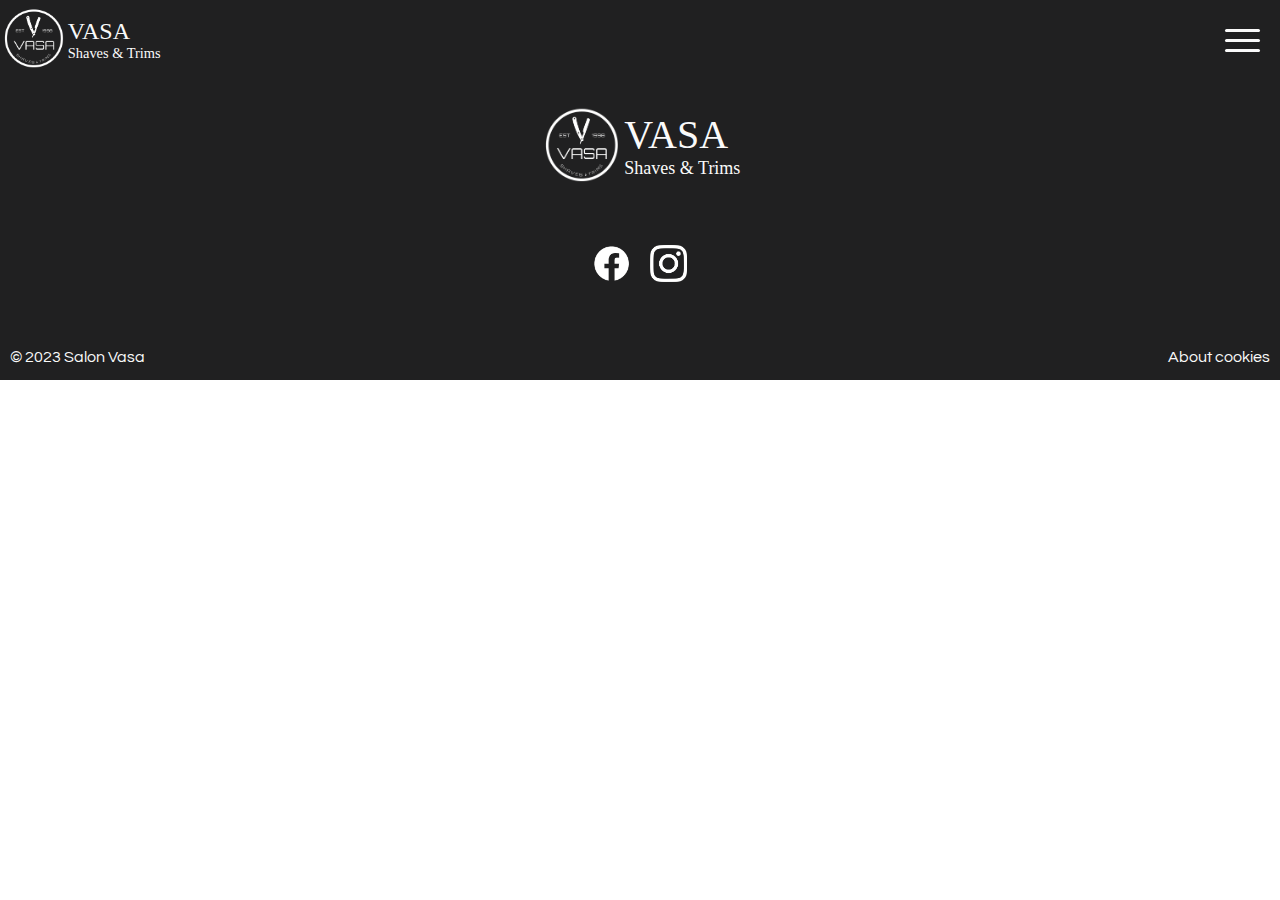
==== about_us.html @ d43fcfc9 "04/01" ====
<!DOCTYPE html>
<html lang="en">
<head>
    <meta charset="UTF-8">
    <meta http-equiv="X-UA-Compatible" content="IE=edge">
    <meta name="viewport" content="width=, initial-scale=1.0">
    <link rel="stylesheet" href="/css/style.css">
    <link rel="preconnect" href="https://fonts.googleapis.com">
    <link rel="preconnect" href="https://fonts.gstatic.com" crossorigin>
    <link href="https://fonts.googleapis.com/css2?family=Questrial&display=swap" rel="stylesheet">
    <title>Vasa</title>
</head>
<body>
    
    <div id="gridwrapper_aboutus">

        <header>
            <div id="logo_and_name">
                <a href="index.html"><img id="logo" src="/img/barberlogo2.png" alt="logo"></a>

                <div>
                    <p id="name">VASA</p>
                    <p id="name2">Shaves & Trims</p>
                </div>
            </div>

            <ul id="nav_links">
                <li><a href="index.html"><p>Home</p></a></li>
                <li><a href="products.html"><p>Products</p></a></li>
                <li><a href="open_hours.html"><p>Open Hours</p></a></li>
                <li><a href="#"><p>Book</p></a></li>
                <li><a href="about_us.html"><p>About Us</p></a></li>
            </ul>

            <div id="burger">
                <div id="line1"></div>
                <div id="line2"></div>
                <div id="line3"></div>
            </div>
        </header>


        <footer>
            <div class="footer_logo_name">
                <img id="footer_logo" src="/img/barberlogo2.png" alt="logo">

                <div>
                    <p id="name_footer">VASA</p>
                    <p id="name_footer2">Shaves & Trims</p>
                </div>
            </div>

            <div class="insta_fb">
                <img id="facebook" src="/img/f_logo_RGB-White_58.png" alt="facebook">
                <img id="insta" src="/img/Instagram_Glyph_White.png" alt="insta">
            </div>

            <div class="footer_text">
                <p>&copy; 2023 Salon Vasa</p>
                <p id="about_us_footer">About cookies</p>
            </div>
        </footer>

    </div>

    <script src="js/js.js"></script>
</body>
</html>
---- css/style.css ----
* {
 margin: 0;
 padding: 0;
}

body {
    background-color: rgb;
}

#gridwrapper_home {
    display: grid;
    grid-template-columns: 100%;
    grid-template-rows: 80px 500px 880px 500px 300px;
    grid-template-areas:
    "he"
    "we"
    "se"
    "ot"
    "fo";
}

header {
    grid-area: he;
    background-color: rgb(32, 32, 33);
    position: sticky;
    top: 0;
    display: flex;
    justify-content: space-between;
    align-items: center;
    z-index: 2;
}

#logo_and_name {
    display: flex;
    align-items: center; 
}   

#logo {
    height: 60px;
    width: auto;
}

#name {
    color: rgb(250, 250, 250);
    font-size: 1.5rem;
}

#name2 {
    color: rgb(250, 250, 250);
    text-align: center;
    font-size: 0.9rem;
}

#burger div {
    width: 35px;
    height: 3px;
    background-color:rgb(250, 250, 250);
    margin: 7px;
    border-radius: 5px;
    transition: all 0.3s;
    margin-right: 20px;
}

#nav_links {
    display: flex;
    flex-direction: column;
    height: 400px;
    width: 100%;
    background-color: rgb(32, 32, 33);
    justify-content: space-around;
    position: absolute;
    top: -400px;
    right: 0px;
    transition: all 0.4s;
    z-index: -1;
}

#nav_links li {
    list-style: none;
    border-top: solid rgb(27, 27, 28) 2px;
    height: 100%;
    display: flex;
    align-items: center;
}

#nav_links a {
    width: 100%;
    height: 100%;
    display: flex;
    align-items: center;
    text-decoration: none;
}

#nav_links p {
    margin-left: 15px;
    color: rgb(250, 250, 250);
    font-size: 1.3rem;
}

#nav_links a:hover {
    cursor: pointer;
    transition: 0.2s;
    background-color: rgb(103, 103, 103);
}

#burger {
    cursor: pointer;
}

.burger_toggle #line2 {
    opacity: 0;
}

.burger_toggle #line1 {
    transform: rotate(-45deg) translate( -4.5px, 10px);
}

.burger_toggle #line3 {
    transform: rotate(45deg) translate( -4.5px, -10px);
}

.nav_active {
    transform: translateY(480px);
}

#welcome {
    grid-area: we;
    background-image: url(/img/jj-shev-VrxWLZnCcBA-unsplash.jpg);
    background-size: 100% auto;
    background-position: center;
    display: flex;
    flex-direction: column;
    justify-content: center;
}

h1 {
    color: rgb(250, 250, 250);
    font-family: 'Questrial', sans-serif;
    font-size: 3rem;
    text-align: center;
}

.slogan {
    color: rgb(250, 250, 250);
    font-size: 1.5rem;
    text-align: center;
    font-family: 'Questrial', sans-serif;
}

#services {
    background-color: rgb(233, 233, 233);
    display: grid;
    grid-template-rows: 100px 320px 320px;
    grid-template-columns: 92vw;
    grid-gap: 30px;
    padding-top: 40px;
    justify-content: center;
    grid-template-areas: 
    "s1"
    "s2"
    "s3"
    ;
}

#service1 {
    grid-area: s1;
    text-align: center;
    font-family: 'Questrial', sans-serif;
}

#service1 h2{
    font-size: 2.1rem;
}

#service1 p{
    margin-top: 15px;
    font-size: 1.4rem;
    overflow: hidden;
}

#service2 {
    grid-area: s2;
    background-color: rgb(250, 250, 250);
    border-radius: 5px;
    box-shadow: rgba(0, 0, 0, 0.16) 0px 1px 4px;
    overflow: hidden;
    text-decoration: none;
    transition: 0.3s;
}

#service3 {
    grid-area: s3;
    background-color: rgb(250, 250, 250);
    border-radius: 5px;
    box-shadow: rgba(0, 0, 0, 0.16) 0px 1px 4px;
    overflow: hidden;
    text-decoration: none;
    transition: 0.3s;
}

#service2:hover {
    transform:translate(0vh, -0.35vh);
    z-index: 1;
}

#service3:hover {
    transform:translate(0vh, -0.35vh);
    z-index: 1;
}

.gridwrapper_mini {
    display: grid;
    grid-template-columns: 100%;
    grid-template-rows: 70% 17.5% 17.5%;
    grid-template-areas:
    "si"
    "sn"
    "bb"
    ;
}

.service_img {
    grid-area: si;
}

#service_img1 {
    background-image: url(/img/allef-vinicius-IvQeAVeJULw-unsplash.jpg);
    background-position: center;
    background-size: 100% auto;
    border-top-left-radius: 5px;
    border-top-right-radius: 5px;
}

#service_img2 {
    background-image: url(/img/the-nix-company-tR-fqLlBg5c-unsplash.jpg);
    background-position: center;
    background-size: 100% auto;
    border-top-left-radius: 5px;
    border-top-right-radius: 5px;
}

.service_name {
    grid-area: sn;
    display: flex;
    align-items: center;
    padding-left: 10px;
    color: rgb(32, 32, 33);
    font-family: 'Questrial', sans-serif;
    font-size: 1.4rem;
    font-weight: bolder;
}

.book_button {
    grid-area: bb;
    text-align: center;
    border-top: solid 1px rgb(227, 227, 227);
    padding-top: 13px;
    text-decoration: none;
    color: rgb(103, 103, 103);
    transition: 0.3s;
    font-family: 'Questrial', sans-serif;
}

.book_button:hover {
    background-color: rgb(225, 225, 225);
    color: rgb(92, 92, 92);
}


#other_services {
    grid-area: ot;
    background-color: rgb(250, 250, 250);
    margin: 25px 0 0 20px;
}

#other_services h2 {
    font-family: 'Questrial', sans-serif;
    margin-bottom: 25px;
    font-size: 2.1rem;
}

#other_services p{
    font-family: 'Questrial', sans-serif;
    font-size: 1.5rem;
}

.service_list {
    margin-bottom: 50px;
}


.service_list li{
    font-family: 'Questrial', sans-serif;
    margin-bottom: 7px;
    font-size: 1.5rem;
}

footer {
    grid-area: fo;
    background-color: rgb(32, 32, 33);
    position: relative;
}

.footer_logo_name {
    display: flex;
    align-items: center;
    justify-content: center;
    margin-top: 3vh;
}

#name_footer {
    font-size: 40px;
    color: rgb(250, 250, 250);
}

#name_footer2{
    font-size: 18px;
    color: rgb(250, 250, 250);
}

#footer_logo {
    height: 75px;
    width: auto;
}

.insta_fb {
    display: flex;
    justify-content: center;
    align-items: center;
    gap: 20px;
    margin-top: 7vh;
}

#facebook {
    height: 37px;
    width: auto;
}

#insta {
    height: 37px;
    width: auto;
}

.footer_text {
    position: absolute;
    display: flex;
    justify-content: space-between;
    bottom: 0;
    left: 0;
    right: 0;
    margin: 0 10px 15px 10px;
}

.footer_text p {
    color: rgb(250, 250, 250);
    font-family: 'Questrial', sans-serif;
}

#gridwrapper_open_hours{
    display: grid;
    grid-template-columns: 100%;
    grid-template-rows: 80px minmax(calc(100vh - (80px + 300px)), 420px) 300px;
    grid-template-areas:
    "he"
    "oh"
    "fo";
}

#open_hours {
    grid-area: oh;
}

#opening_hours h2 {
    text-align: center;
    font-family: 'Questrial', sans-serif;
    font-size: 2.2rem;
    margin: 20px 0 40px 0;
}

.schedule {
    display: flex;
    flex-direction: column;
    gap: 2rem;
    align-content: center;
    margin: 0 20px 0 20px;
}

.day_time {
    display: flex;
    justify-content: space-between;
    font-size: 1.3rem;
}

.day_time p {
    font-family: 'Questrial', sans-serif;
}

.day {
    font-weight: bolder;
}

#gridwrapper_aboutus{
    display: grid;
    grid-template-columns: 100%;
    grid-template-rows: 80px 300px;
    grid-template-areas:
    "he"
    "fo";
}


#gridwrapper_products{
    display: grid;
    grid-template-columns: 100%;
    grid-template-rows: 80px 1000px 300px;
    grid-template-areas:
    "he"
    "pr"
    "fo";
}

.gridwrapper_mini_products {
    display: grid;
    grid-template-columns: 90vw;
    grid-template-rows: 50px 250px 250px 250px 250px;
    grid-template-areas:
    "h2"
    "p1"
    "p2"
    "p3"
    "p4"
    ;
}

#products_title {
    grid-area: h2;
}

#product1 {
    grid-area: p1;
}

#product2{
    grid-area: p2;
}

#product3{
    grid-area: p3;
}

#product4{
    grid-area: p4;
}

.product img {
    height: 100px;
    width: auto;
}

.img_text {

}



@media screen and (min-width: 600px) {

}

@media screen and (min-width: 800px) {

}

@media screen and (min-width: 1700px) {

}
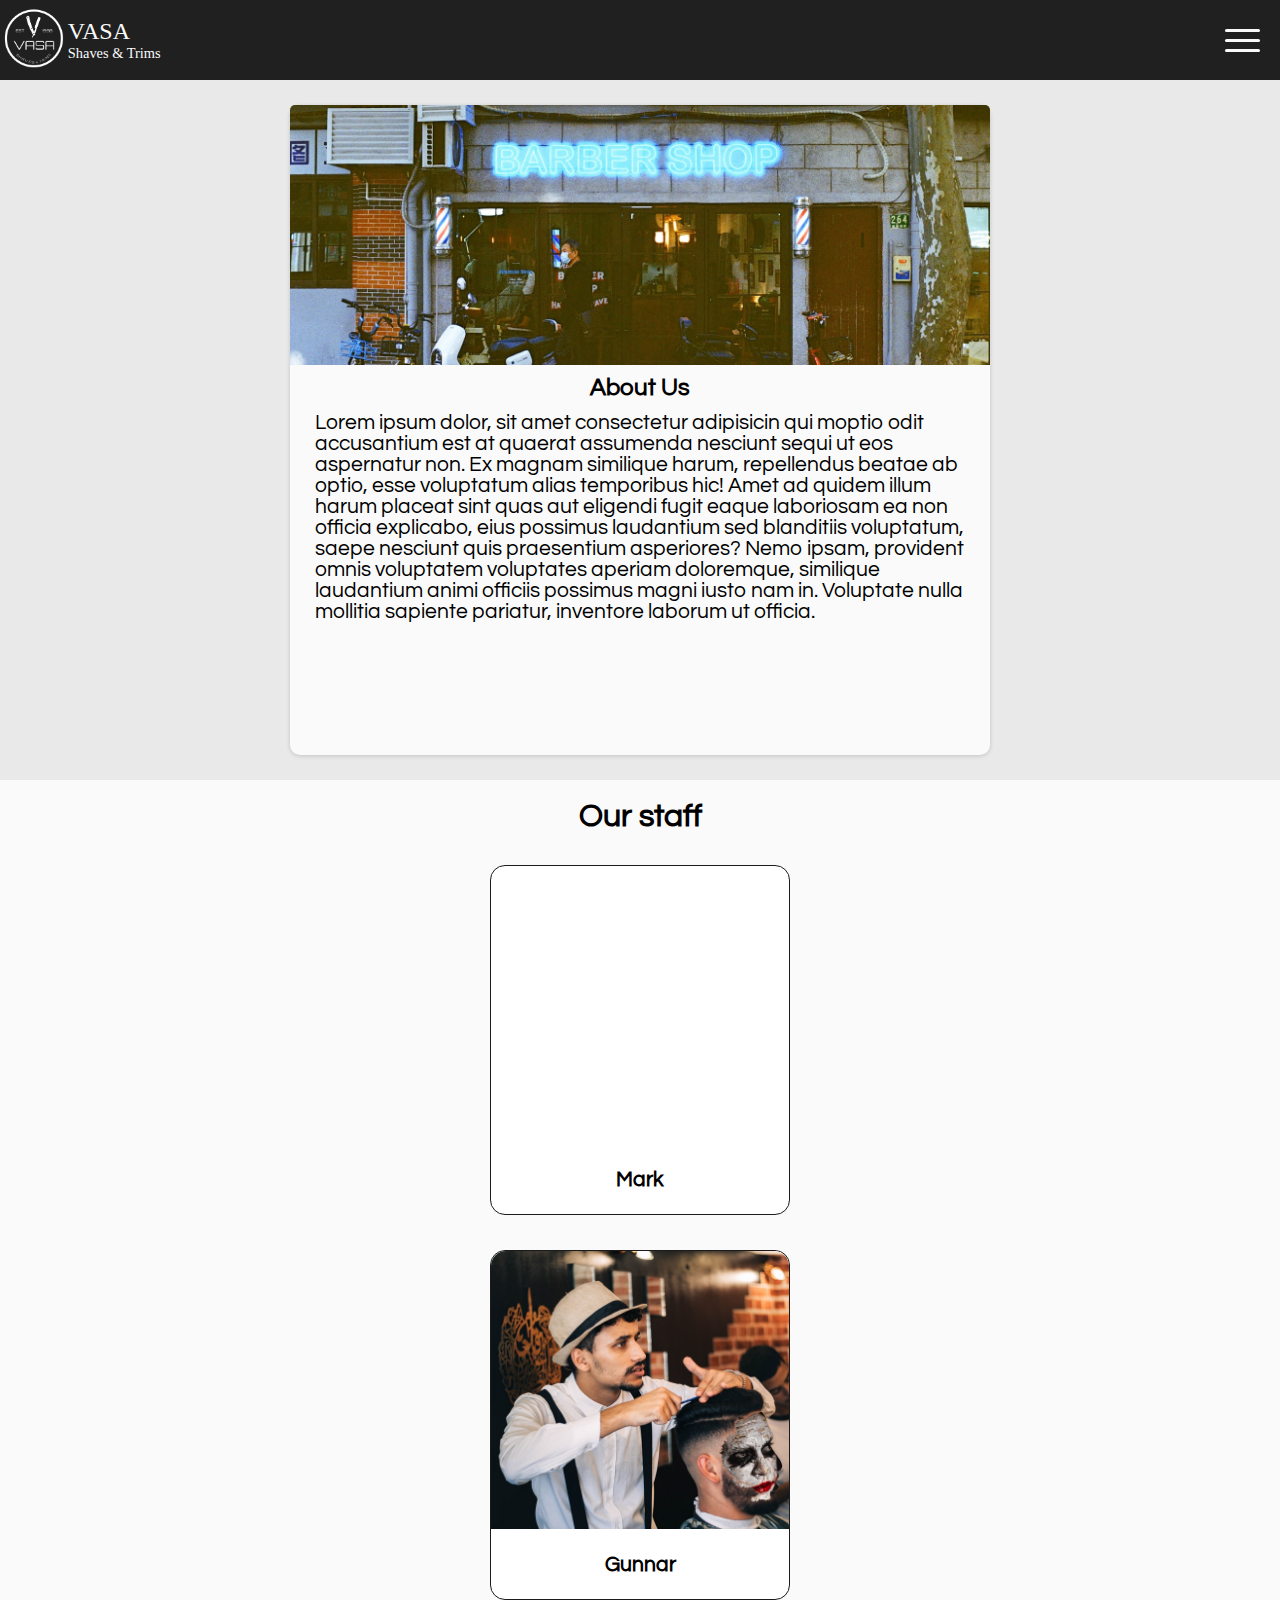
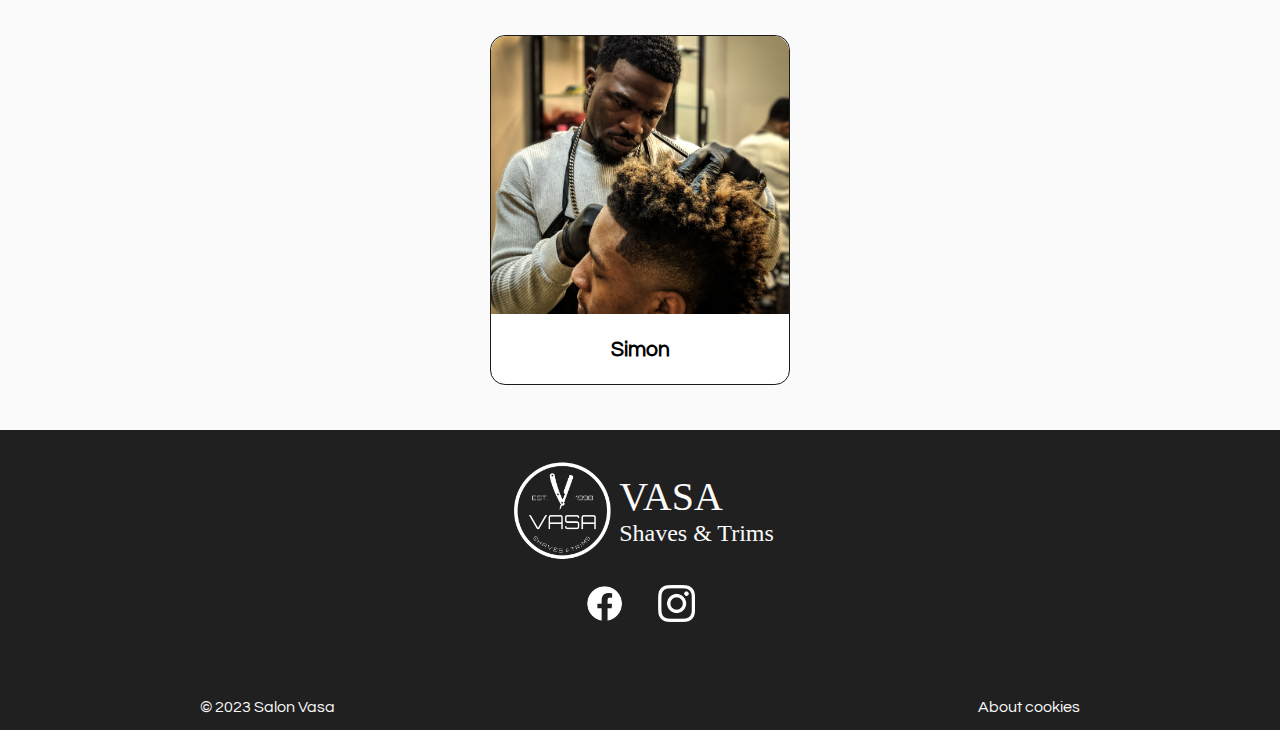
==== commit 61e47ce3: "Komplitering" ====
--- a/about_us.html
+++ b/about_us.html
@@ -4,7 +4,7 @@
     <meta charset="UTF-8">
     <meta http-equiv="X-UA-Compatible" content="IE=edge">
     <meta name="viewport" content="width=, initial-scale=1.0">
-    <link rel="stylesheet" href="/css/style.css">
+    <link rel="stylesheet" href="css/style.css">
     <link rel="preconnect" href="https://fonts.googleapis.com">
     <link rel="preconnect" href="https://fonts.gstatic.com" crossorigin>
     <link href="https://fonts.googleapis.com/css2?family=Questrial&display=swap" rel="stylesheet">
@@ -12,17 +12,17 @@
 </head>
 <body>
     
-    <div id="gridwrapper_aboutus">
+    <main id="gridwrapper_aboutus">
 
         <header>
-            <div id="logo_and_name">
-                <a href="index.html"><img id="logo" src="/img/barberlogo2.png" alt="logo"></a>
+            <figure id="logo_and_name">
+                <a href="index.html"><img id="logo" src="img/barberlogo2.png" alt="logo"></a> 
 
-                <div>
+                <article>
                     <p id="name">VASA</p>
                     <p id="name2">Shaves & Trims</p>
-                </div>
-            </div>
+                </article>
+            </figure>
 
             <ul id="nav_links">
                 <li><a href="index.html"><p>Home</p></a></li>
@@ -39,21 +39,49 @@
             </div>
         </header>
 
+        <section id="about_us">
+                <figure id="about_us_img"></figure>
+
+                <article id="about_us_text">
+                    <h2>About Us</h2>
+                    <p>Lorem ipsum dolor, sit amet consectetur adipisicin qui moptio odit accusantium est at quaerat assumenda nesciunt sequi ut eos aspernatur non. Ex magnam similique harum, repellendus beatae ab optio, esse voluptatum alias temporibus hic! Amet ad quidem illum harum placeat sint quas aut eligendi fugit eaque laboriosam ea non officia explicabo, eius possimus laudantium sed blanditiis voluptatum, saepe nesciunt quis praesentium asperiores? Nemo ipsam, provident omnis voluptatem voluptates aperiam doloremque, similique laudantium animi officiis possimus magni iusto nam in. Voluptate nulla mollitia sapiente pariatur, inventore laborum ut officia.</p>
+                </article>
+        </section>
+
+        <section id="workers">
+
+            <h2 id="our_staff">Our staff</h2>
+
+            <article class="worker" id="worker1">
+                <figure class="worker_img" id="worker_img1"></figure>
+                <h3 class="worker_name">Mark</h2>
+            </article>
+
+            <article class="worker" id="worker2">
+                <figure class="worker_img" id="worker_img2"></figure>
+                <h3 class="worker_name">Gunnar</h2>
+            </article>
+
+            <article class="worker" id="worker3">
+                <figure class="worker_img" id="worker_img3"></figure>
+                <h3 class="worker_name">Simon</h2>
+            </article>
+        </section>
 
         <footer>
-            <div class="footer_logo_name">
-                <img id="footer_logo" src="/img/barberlogo2.png" alt="logo">
+            <figure class="footer_logo_name">
+                <img id="footer_logo" src="img/barberlogo2.png" alt="logo">
 
-                <div>
+                <article>
                     <p id="name_footer">VASA</p>
                     <p id="name_footer2">Shaves & Trims</p>
-                </div>
-            </div>
+                </article>
+            </figure>
 
-            <div class="insta_fb">
-                <img id="facebook" src="/img/f_logo_RGB-White_58.png" alt="facebook">
-                <img id="insta" src="/img/Instagram_Glyph_White.png" alt="insta">
-            </div>
+            <figure class="insta_fb">
+                <img id="facebook" src="img/f_logo_RGB-White_58.png" alt="facebook">
+                <img id="insta" src="img/Instagram_Glyph_White.png" alt="insta">
+            </figure>
 
             <div class="footer_text">
                 <p>&copy; 2023 Salon Vasa</p>
@@ -61,7 +89,7 @@
             </div>
         </footer>
 
-    </div>
+    </main>
 
     <script src="js/js.js"></script>
 </body>
--- a/css/style.css
+++ b/css/style.css
@@ -4,7 +4,7 @@
 }
 
 body {
-    background-color: rgb;
+    background-color: rgb(250, 250, 250);    
 }
 
 #gridwrapper_home {
@@ -100,7 +100,11 @@
 #nav_links a:hover {
     cursor: pointer;
     transition: 0.2s;
-    background-color: rgb(103, 103, 103);
+    background-color: rgb(225, 225, 225);
+}
+
+#nav_links a:hover p {
+    color: rgb(27, 27, 28);
 }
 
 #burger {
@@ -125,7 +129,7 @@
 
 #welcome {
     grid-area: we;
-    background-image: url(/img/jj-shev-VrxWLZnCcBA-unsplash.jpg);
+    background-image: url(../img/jj-shev-VrxWLZnCcBA-unsplash.jpg);
     background-size: 100% auto;
     background-position: center;
     display: flex;
@@ -148,6 +152,7 @@
 }
 
 #services {
+    grid-area: se;
     background-color: rgb(233, 233, 233);
     display: grid;
     grid-template-rows: 100px 320px 320px;
@@ -224,7 +229,7 @@
 }
 
 #service_img1 {
-    background-image: url(/img/allef-vinicius-IvQeAVeJULw-unsplash.jpg);
+    background-image: url(../img/allef-vinicius-IvQeAVeJULw-unsplash.jpg);
     background-position: center;
     background-size: 100% auto;
     border-top-left-radius: 5px;
@@ -232,7 +237,7 @@
 }
 
 #service_img2 {
-    background-image: url(/img/the-nix-company-tR-fqLlBg5c-unsplash.jpg);
+    background-image: url(../img/the-nix-company-tR-fqLlBg5c-unsplash.jpg);
     background-position: center;
     background-size: 100% auto;
     border-top-left-radius: 5px;
@@ -254,8 +259,7 @@
     grid-area: bb;
     text-align: center;
     border-top: solid 1px rgb(227, 227, 227);
-    padding-top: 13px;
-    text-decoration: none;
+    padding-top: 3%;
     color: rgb(103, 103, 103);
     transition: 0.3s;
     font-family: 'Questrial', sans-serif;
@@ -271,6 +275,8 @@
     grid-area: ot;
     background-color: rgb(250, 250, 250);
     margin: 25px 0 0 20px;
+    display: flex;
+    justify-content: center;
 }
 
 #other_services h2 {
@@ -286,6 +292,7 @@
 
 .service_list {
     margin-bottom: 50px;
+    margin-left: 25px;
 }
 
 
@@ -305,7 +312,7 @@
     display: flex;
     align-items: center;
     justify-content: center;
-    margin-top: 3vh;
+    margin-top: 30px;
 }
 
 #name_footer {
@@ -328,7 +335,7 @@
     justify-content: center;
     align-items: center;
     gap: 20px;
-    margin-top: 7vh;
+    margin-top: 30px;
 }
 
 #facebook {
@@ -380,7 +387,7 @@
 .schedule {
     display: flex;
     flex-direction: column;
-    gap: 2rem;
+    gap: 4vh;
     align-content: center;
     margin: 0 20px 0 20px;
 }
@@ -399,78 +406,518 @@
     font-weight: bolder;
 }
 
-#gridwrapper_aboutus{
+#gridwrapper_aboutus {
     display: grid;
     grid-template-columns: 100%;
-    grid-template-rows: 80px 300px;
+    grid-template-rows: 80px 700px 1100px 300px;
     grid-template-areas:
     "he"
+    "au"
+    "wk"
     "fo";
-}
-
+    background-color: rgb(233, 233, 233);
+    justify-content: center;
+}
+
+#about_us {
+    grid-area: au;
+    background-color: rgb(250, 250, 250);
+    display: grid;
+    grid-template-columns: 100%;
+    grid-template-rows: 40% 60%;
+    grid-template-areas:
+    "ai"
+    "at"
+    ;
+    height: 650px;
+    width: 85vw;
+    border-radius: 10px;
+    margin: auto;
+    box-shadow: rgba(0, 0, 0, 0.16) 0px 1px 4px;
+}
+
+#about_us_img {
+    grid-area: ai;
+    background-image: url(../img/ulrich-mareli-aspeling-jxt96If7uho-unsplash.jpg);
+    background-position: center;
+    background-size: 100% auto;
+    border-top-left-radius: 5px;
+    border-top-right-radius: 5px;
+}
+
+#about_us_text {
+    grid-area: at;
+    font-family: 'Questrial', sans-serif;
+    padding-top: 10px;
+}
+
+#about_us_text h2 {
+    text-align: center;
+}
+
+#about_us_text p {
+    padding: 12px;
+}
+
+#workers {
+    grid-area: wk;
+    display: grid;  
+    grid-template-columns: 250px;
+    grid-template-rows: 50px 300px 300px 300px;
+    gap: 35px;
+    grid-template-areas:
+    "os"
+    "w1"
+    "w2"
+    "w3"
+    ;
+    justify-content: center;
+    background-color: rgb(250, 250, 250);
+}
+
+.worker {
+    background-color: rgb(255, 255, 255);
+    display: grid;
+    grid-template-rows: 80% 20%;
+    border-radius: 15px;
+    border: solid rgb(27, 27, 28) 1px;
+}
+
+#our_staff {
+    grid-area: os;
+    margin-top: 20px;
+    font-family: 'Questrial', sans-serif;
+    font-size: 2rem;
+    text-align: center;
+}
+
+#worker1 {
+    grid-area: w1;
+}
+
+#worker2 {
+    grid-area: w2;
+}
+
+#worker3 {
+    grid-area: w3;
+}
+
+.worker_img {
+    background-position: center;
+    background-size: 100% auto;
+    border-top-left-radius: 15px;
+    border-top-right-radius: 15px;
+}
+
+#worker_img1 {
+    background-image: url(../img/jeppe-monster-T_gTN3Po9RQ-unsplash.jpg);
+}
+
+#worker_img2 {
+    background-image: url(../img/Joker_man.jpg)
+}
+
+#worker_img3 {
+    background-image: url(../img/obi-pixel7propix--sRVfY0f2d8-unsplash.jpg);
+}
+
+.worker_name {
+    font-family: 'Questrial', sans-serif;
+    text-align: center;
+    align-self: center;
+    font-size: 1.3rem;
+}
 
 #gridwrapper_products{
     display: grid;
     grid-template-columns: 100%;
-    grid-template-rows: 80px 1000px 300px;
+    grid-template-rows: 80px 2550px 300px;
     grid-template-areas:
     "he"
     "pr"
     "fo";
 }
 
-.gridwrapper_mini_products {
+
+#products {
+    grid-area: pr;
     display: grid;
-    grid-template-columns: 90vw;
-    grid-template-rows: 50px 250px 250px 250px 250px;
-    grid-template-areas:
-    "h2"
+    grid-template-rows: 75px 500px 500px 500px 500px;
+    grid-template-columns: 92vw;
+    grid-gap: 75px;
+    justify-content: center;
+    grid-template-areas: 
+    "h1"
     "p1"
     "p2"
     "p3"
     "p4"
     ;
-}
-
-#products_title {
-    grid-area: h2;
-}
-
-#product1 {
+    padding-top: 100px;
+    background-color: rgb(233, 233, 233);
+}
+
+#product_h1 {
+    grid-area: h1;
+    color: black;
+}
+
+#hair_product {
     grid-area: p1;
 }
 
-#product2{
+#salt_spray {
     grid-area: p2;
 }
 
-#product3{
+#hair_gel {
     grid-area: p3;
 }
 
-#product4{
+#face_product {
     grid-area: p4;
 }
 
-.product img {
-    height: 100px;
-    width: auto;
-}
-
-.img_text {
-
-}
-
-
-
-@media screen and (min-width: 600px) {
-
-}
-
-@media screen and (min-width: 800px) {
-
-}
-
-@media screen and (min-width: 1700px) {
-
+.product {
+    display: grid;
+    grid-template-columns: 100%;
+    grid-template-rows: 60% 40%;
+    grid-template-areas:
+    "pi"
+    "pt"
+    ;
+}
+
+.product_img {
+    grid-area: pi;
+}
+
+#product_img1 {
+    background-image: url(../img/logan-weaver-lgnwvr-i9TXlc52aeg-unsplash.jpg);
+    background-position: center;
+    background-size: 100% auto;
+    border-top-left-radius: 5px;
+    border-top-right-radius: 5px;
+}
+
+#product_img2 {
+    background-image: url(../img/apothecary-87-tB93AQ-WjmM-unsplash.jpg);
+    background-position: center;
+    background-size: 100% auto;
+    border-top-left-radius: 5px;
+    border-top-right-radius: 5px;
+}
+
+#product_img3 {
+    background-image: url(../img/lance-reis-hc92E-U_gNI-unsplash.jpg);
+    background-position: center;
+    background-size: 100% auto;
+    border-top-left-radius: 5px;
+    border-top-right-radius: 5px;
+}
+
+#product_img4 {
+    background-image: url(../img/the-nix-company-tR-fqLlBg5c-unsplash.jpg);
+    background-position: center;
+    background-size: 100% auto;
+    border-top-left-radius: 5px;
+    border-top-right-radius: 5px;
+}
+
+.product_text {
+    grid-area: pt;
+    background-color: rgb(250, 250, 250);
+    border-bottom-left-radius: 5px;
+    border-bottom-right-radius: 5px;
+    text-align: center;
+}
+
+.product_text h2 {
+    color: rgb(32, 32, 33);
+    font-family: 'Questrial', sans-serif;
+    text-decoration: underline;
+    font-weight: bolder;
+    font-size: 2rem;
+    padding-top: 15px;
+}
+
+.product_text details {
+    cursor: pointer;
+    padding-top: 10px;
+    font-family: 'Questrial', sans-serif;
+}
+
+@media screen and (min-width: 500px) {
+    #services {
+        grid-template-columns: 400px;
+    }
+
+    #gridwrapper_home {
+        grid-template-rows: 80px 500px 880px 450px 300px;
+    } 
+
+    #about_us {
+        width: 400px;
+    }
+
+    #workers {
+        grid-template-columns: 300px;
+        grid-template-rows: 50px 350px 350px 350px;
+    }
+
+    #gridwrapper_aboutus {
+        grid-template-rows: 80px 700px 1250px 300px;
+    }
+
+    #products {
+        grid-template-columns: 400px;
+    }
+}
+
+@media screen and (min-width: 900px) {
+    #services {
+        grid-template-rows: 100px 320px;
+        grid-template-columns: 400px 400px;
+        grid-gap: 50px 30px;
+        grid-template-areas: 
+        "s1 s1"
+        "s2 s3"
+        ;
+    }
+
+    #service1 h2{
+        font-size: 2.7rem;
+    }
+
+    #service1 p{
+        margin-top: 15px;
+        font-size: 1.7rem;
+        overflow: hidden;
+    }
+
+    #gridwrapper_home {
+        grid-template-rows: 80px 600px 550px 500px 300px;
+    }
+
+    h1 {
+        font-size: 3rem;
+    }
+    
+    .slogan {
+        font-size: 1.5rem;
+    }
+
+    #other_services {
+        margin: 55px 0 0 25px;
+    }
+
+    #other_services h2 {
+        font-size: 2.7rem;
+    }
+
+    .footer_text {
+        margin: 0 200px 15px 200px;
+    }
+
+    #name_footer {
+        font-size: 2.5rem;
+        color: rgb(250, 250, 250);
+    }
+    
+    #name_footer2{
+        font-size: 1.5rem;
+        color: rgb(250, 250, 250);
+    }
+    
+    #footer_logo {
+        height: 100px;
+        width: auto;
+    }
+    
+    .insta_fb {
+        gap: 35px;
+        margin-top: 25px;
+    }
+
+    .display_pc1 {
+        display: block;
+        margin-left: auto;
+        margin-right: auto;
+        width: 700px
+    }
+    
+    #opening_hours h2 {
+        font-size: 3rem;
+        margin-bottom: 70px;
+        margin-top: 50px;
+    }
+    
+    .schedule {
+        gap: 50px;
+    }
+    
+    .day_time {
+        font-size: 1.7rem;
+    }
+
+    #gridwrapper_open_hours{
+        grid-template-rows: 80px minmax(calc(100vh - (80px + 300px)), 700px) 300px;
+    }
+
+    .book_button {
+        font-size: 1.1rem;
+    }
+
+    #about_us {
+        width: 700px;
+    }
+
+    #about_us_text p {
+        font-size: 1.3rem;
+        padding-left: 25px;
+        padding-right: 25px;
+    }
+
+    #products {
+        grid-template-columns: 500px;
+    }
+}
+
+@media screen and (min-width: 1400px) {
+    #services {
+        grid-template-rows: 100px 500px;
+        grid-template-columns: 650px 650px;
+        grid-gap: 50px 3vw;
+        grid-template-areas: 
+        "s1 s1"
+        "s2 s3"
+        ;
+    }
+
+    #service1 h2{
+        font-size: 3rem;
+    }
+
+    #service1 p{
+        margin-top: 15px;
+        font-size: 2rem;
+        overflow: hidden;
+    }
+
+    #gridwrapper_home {
+        grid-template-rows: 80px 600px 750px 500px 300px; 
+    }
+
+    h1 {
+        font-size: 4rem;
+    }
+    
+    .slogan {
+        font-size: 2rem;
+    }
+
+    #other_services {
+        margin: 55px 0 0 25px;
+    }
+
+    #other_services h2 {
+        font-size: 3rem;
+    }
+
+    .footer_text {
+        margin: 0 25% 15px 25%;
+    }
+    
+    #name_footer {
+        font-size: 3rem;
+        color: rgb(250, 250, 250);
+    }
+    
+    #name_footer2{
+        font-size: 1.8rem;
+        color: rgb(250, 250, 250);
+    }
+    
+    #footer_logo {
+        height: 120px;
+        width: auto;
+    }
+    
+    .insta_fb {
+        gap: 40px;
+        margin-top: 30px;
+    }
+
+    .display_pc1 {
+        width: 1000px
+    }
+
+    .book_button {
+        font-size: 1.3rem;
+    }
+
+    #about_us {
+        grid-template-columns: 60% 40%;
+        grid-template-rows: 100%;
+        grid-template-areas:
+        "ai at"
+        ;
+    }
+
+    #about_us_text p {
+        font-size: 1.3rem;
+        padding-left: 15px;
+        padding-right: 15px;
+        margin-top: 25px;
+    }
+
+    #about_us_img {
+        border-top-left-radius: 5px;
+        border-bottom-left-radius: 5px;
+        border-top-right-radius: 0;
+    }
+
+    #about_us {
+        width: 1000px;
+    }
+
+    #about_us_text h2 {
+        font-size: 2rem;
+        margin-top: 20px;
+    }
+
+    #workers {
+        grid-template-columns: 300px 300px 300px;
+        grid-template-rows: 50px 450px;
+        grid-template-areas:
+        "os os os"
+        "w1 w2 w3"
+        ;
+        column-gap: 150px;
+        row-gap: 50px;
+    }
+
+    #gridwrapper_aboutus {
+        grid-template-rows: 80px 700px 650px 300px;
+    }
+
+    #our_staff {
+        margin-top: 25px;
+        font-size: 2.5rem;
+    }
+
+    #products {
+        grid-template-rows: 75px 500px 500px;
+        grid-template-columns: 500px 500px;
+        grid-template-areas: 
+        "h1 h1"
+        "p1 p2"
+        "p3 p4"
+        ;
+    }
+
+    #gridwrapper_products{
+        grid-template-rows: 80px 1400px 300px;
+    }
 }